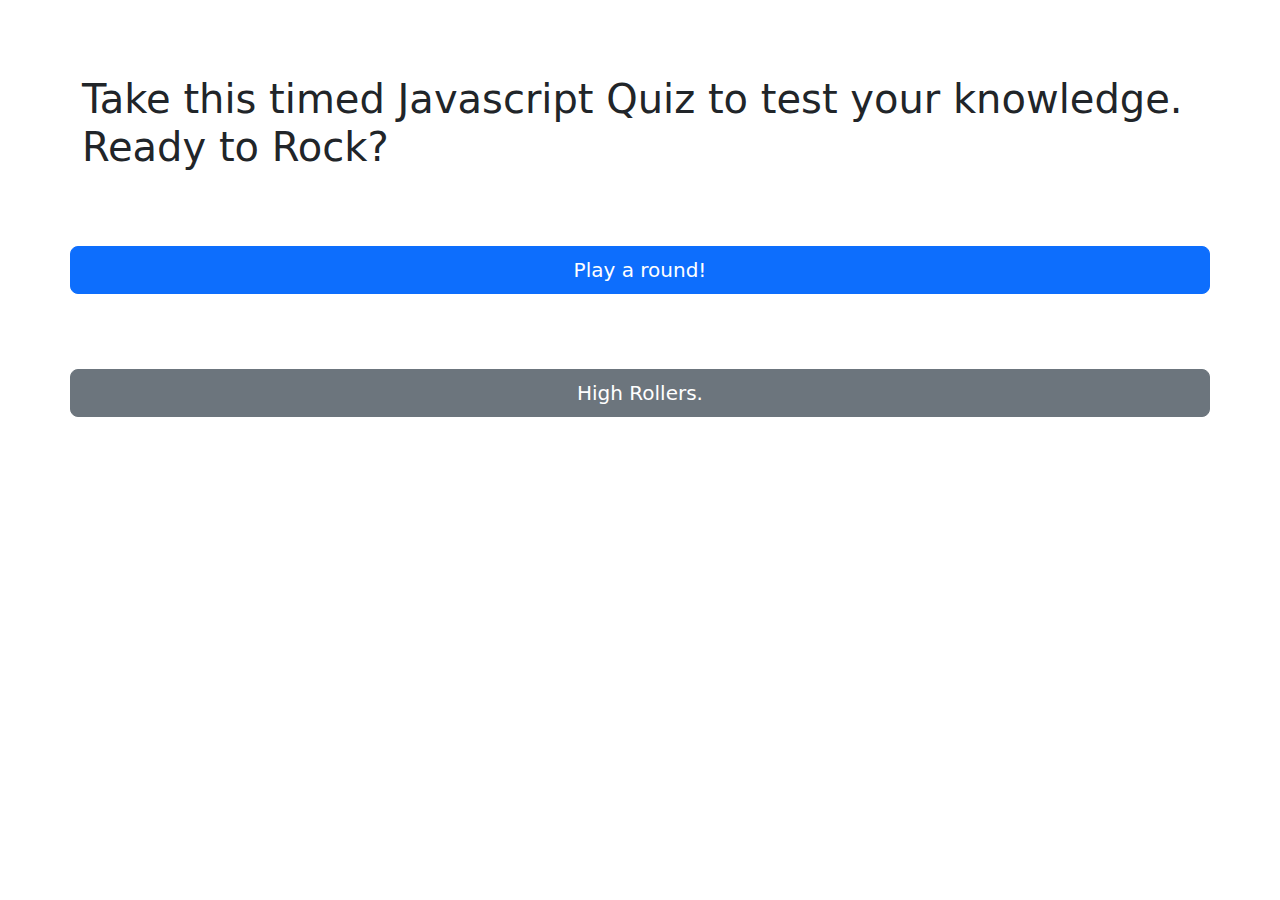
==== index.html @ 4fbb7c31 "push for final design" ====
<!DOCTYPE html>
<html lang="en">

<head>
    <title>Javascript Quiz</title>
    <meta charset="UTF-8" />
    <meta name="viewport" content="width=device-width,initial-scale=1" />
    <meta name="description" content="" />
    <link href="https://cdn.jsdelivr.net/npm/bootstrap@5.1.3/dist/css/bootstrap.min.css" rel="stylesheet"
        crossorigin="anonymous">
    <link rel="stylesheet" type="text/css" href="./assets/style.css" />
    <script src="./assets/script.js" defer></script>
</head>

<body>
    <div class="container ">
        <div id="home" class=" row flex-column flex-center">
            <h1 id="readyToRock" class="col">Take this
                timed Javascript Quiz to test your knowledge. Ready to Rock?</h1>
            <a id='start' href="game.html" class="btn col btn-primary btn-lg">Play a round!</a>
            <a id="highRollers" href="highscores.html" class="btn col btn-secondary btn-lg">High Rollers.</a>
        </div>
    </div>











    <script src="https://code.jquery.com/jquery-3.6.0.min.js" crossorigin="anonymous"></script>
    <script src="https://cdn.jsdelivr.net/npm/@popperjs/core@2.10.2/dist/umd/popper.min.js"
        crossorigin="anonymous"></script>
    <script src="https://cdn.jsdelivr.net/npm/bootstrap@5.1.3/dist/js/bootstrap.min.js"
        crossorigin="anonymous"></script>
</body>

</html>
---- assets/style.css ----
#highRollers,
#startQuizButton,
#readyToRock {
    margin-bottom: 75px;
    margin-top: 75px;;
    
}
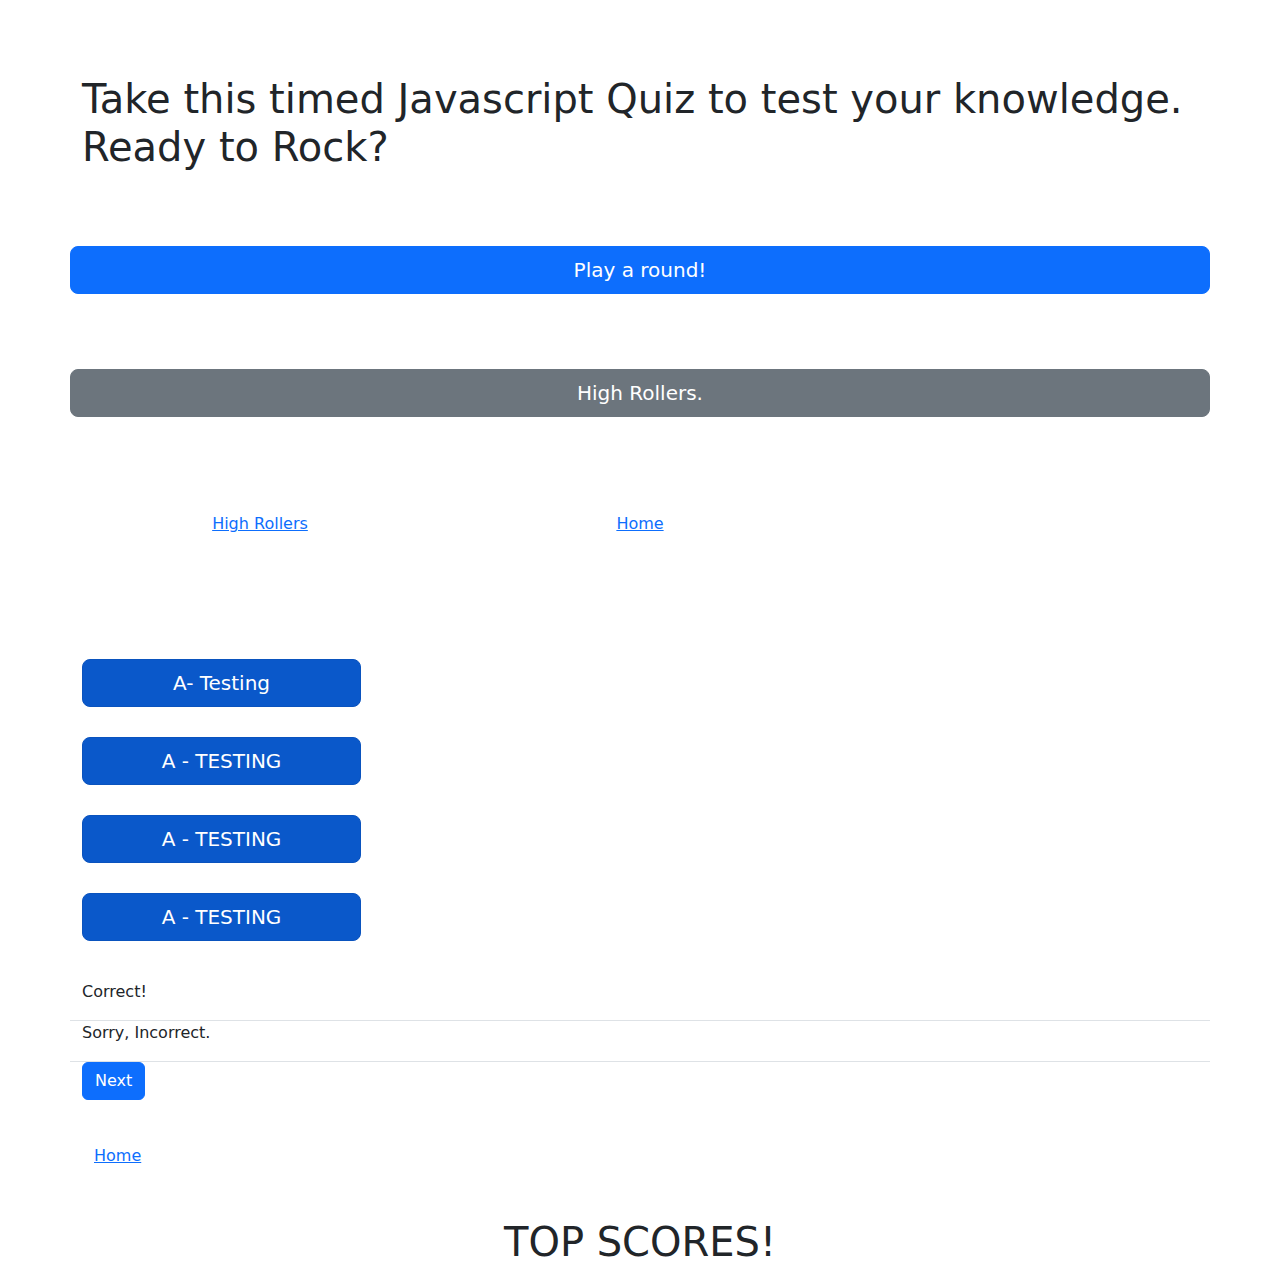
==== commit d0c46c19: "redid all code on single html page, updated script." ====
--- a/index.html
+++ b/index.html
@@ -13,30 +13,93 @@
 </head>
 
 <body>
-    <div class="container ">
+    <!-- Home Page Layout -->
+    <div class="container" id="home">
         <div id="home" class=" row flex-column flex-center">
             <h1 id="readyToRock" class="col">Take this
                 timed Javascript Quiz to test your knowledge. Ready to Rock?</h1>
-            <a id='start' href="game.html" class="btn col btn-primary btn-lg">Play a round!</a>
-            <a id="highRollers" href="highscores.html" class="btn col btn-secondary btn-lg">High Rollers.</a>
+            <a id='start' class="btn col btn-primary btn-lg">Play a round!</a>
+            <a id="highRollers" class="btn col btn-secondary btn-lg">High Rollers.</a>
         </div>
     </div>
+    <!-- End Home Page Layout -->
+
+    <!-- Header showing links to High Scores, home, and the timer -->
+    <header class="container">
+        <div class="row" id="headerLinks">
+            <div class="col" style="text-align: center; padding-top: 20px;">
+                <a href="highscores.html" id="highScoreGameLink">High Rollers</a>
+            </div>
+            <div class="col" style="text-align: center; padding-top: 20px;">
+                <a href="index.html" id="homeLink">Home</a>
+            </div>
+            <div class="col" style="text-align: center; padding-top: 20px;">
+                <span id="timer"></span>
+            </div>
+        </div>
+    </header>
+    <!-- End Header Section -->
+
+    <!-- Question and answer and incorrect/correct and next button section -->
+    <section class="container">
+        <div class="row">
+            <h1 class="col" style="text-align: center; padding-top: 100px;" id="c">
+            </h1>
+        </div>
+        <div class="row" id="multipleChoicePossibleAnswers">
+            <div>
+                <a class="btn btn-primary btn-lg active col-3" style="margin-top: 15px;     margin-bottom: 15px;"
+                    role=" button" aria-pressed="true" id="aAnswer">A- Testing</a>
+            </div>
+            <div>
+                <a class="btn btn-primary btn-lg active col-3" style="margin-top: 15px; margin-bottom: 15px;" role="
+                    button" aria-pressed="true" id="bAnswer">A - TESTING</a>
+            </div>
+            <div>
+                <a class="btn btn-primary btn-lg active col-3" style="margin-top: 15px; margin-bottom: 15px;"
+                    role=" button" aria-pressed="true" id="cAnswer">A - TESTING</a>
+            </div>
+            <div>
+                <a class="btn btn-primary btn-lg active col-3" style="margin-top: 15px; margin-bottom: 15px;"
+                    role=" button" aria-pressed="true" id="dAnswer">A - TESTING</a>
+            </div>
+        </div>
+
+        <artice class="container">
+            <div id="correctNotification" class="row border-bottom">
+                <p>Correct!</p>
+            </div>
+            <div id="incorrectNotification" class="row border-bottom">
+                <p>Sorry, Incorrect.</p>
+            </div>
+            <div>
+                <button id="nextButton" class="btn btn-primary">Next</button>
+            </div>
+        </artice>
+        <div id="topScoresPage">
+            <header>
+                <div class="container" style="padding-top: 20px;">
+                    <a href="./index.html">Home</a>
+                </div>
+            </header>
+            <section>
+                <h1 style="text-align: center; padding-top: 50px;">
+                    TOP SCORES!
+                </h1>
+                <div>
+                    <ol>
+
+                    </ol>
+                </div>
+            </section>
+        </div>
 
 
-
-
-
-
-
-
-
-
-
-    <script src="https://code.jquery.com/jquery-3.6.0.min.js" crossorigin="anonymous"></script>
-    <script src="https://cdn.jsdelivr.net/npm/@popperjs/core@2.10.2/dist/umd/popper.min.js"
-        crossorigin="anonymous"></script>
-    <script src="https://cdn.jsdelivr.net/npm/bootstrap@5.1.3/dist/js/bootstrap.min.js"
-        crossorigin="anonymous"></script>
+        <script src="https://code.jquery.com/jquery-3.6.0.min.js" crossorigin="anonymous"></script>
+        <script src="https://cdn.jsdelivr.net/npm/@popperjs/core@2.10.2/dist/umd/popper.min.js"
+            crossorigin="anonymous"></script>
+        <script src="https://cdn.jsdelivr.net/npm/bootstrap@5.1.3/dist/js/bootstrap.min.js"
+            crossorigin="anonymous"></script>
 </body>
 
 </html>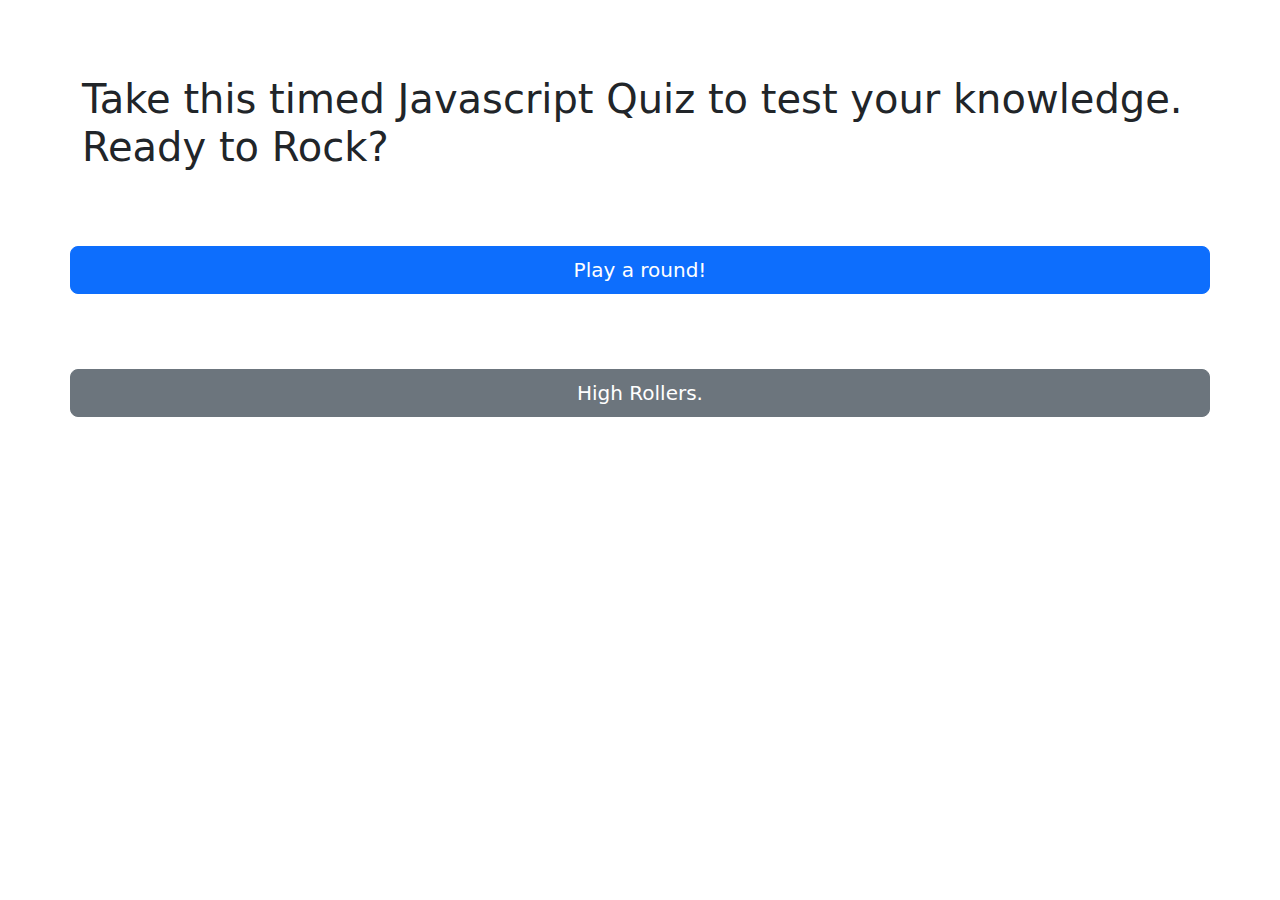
==== commit ccde0ed2: "end of day work" ====
--- a/index.html
+++ b/index.html
@@ -9,7 +9,6 @@
     <link href="https://cdn.jsdelivr.net/npm/bootstrap@5.1.3/dist/css/bootstrap.min.css" rel="stylesheet"
         crossorigin="anonymous">
     <link rel="stylesheet" type="text/css" href="./assets/style.css" />
-    <script src="./assets/script.js" defer></script>
 </head>
 
 <body>
@@ -42,26 +41,26 @@
 
     <!-- Question and answer and incorrect/correct and next button section -->
     <section class="container">
-        <div class="row">
-            <h1 class="col" style="text-align: center; padding-top: 100px;" id="c">
+        <div class="row" id="questionBox">
+            <h1 class="col" style="text-align: center; padding-top: 100px;">
             </h1>
         </div>
         <div class="row" id="multipleChoicePossibleAnswers">
             <div>
                 <a class="btn btn-primary btn-lg active col-3" style="margin-top: 15px;     margin-bottom: 15px;"
-                    role=" button" aria-pressed="true" id="aAnswer">A- Testing</a>
+                    role=" button" aria-pressed="true" id="aAnswer"></a>
             </div>
             <div>
                 <a class="btn btn-primary btn-lg active col-3" style="margin-top: 15px; margin-bottom: 15px;" role="
-                    button" aria-pressed="true" id="bAnswer">A - TESTING</a>
+                    button" aria-pressed="true" id="bAnswer"></a>
             </div>
             <div>
                 <a class="btn btn-primary btn-lg active col-3" style="margin-top: 15px; margin-bottom: 15px;"
-                    role=" button" aria-pressed="true" id="cAnswer">A - TESTING</a>
+                    role=" button" aria-pressed="true" id="cAnswer"></a>
             </div>
             <div>
                 <a class="btn btn-primary btn-lg active col-3" style="margin-top: 15px; margin-bottom: 15px;"
-                    role=" button" aria-pressed="true" id="dAnswer">A - TESTING</a>
+                    role=" button" aria-pressed="true" id="dAnswer"></a>
             </div>
         </div>
 
@@ -75,31 +74,13 @@
             <div>
                 <button id="nextButton" class="btn btn-primary">Next</button>
             </div>
-        </artice>
-        <div id="topScoresPage">
-            <header>
-                <div class="container" style="padding-top: 20px;">
-                    <a href="./index.html">Home</a>
-                </div>
-            </header>
-            <section>
-                <h1 style="text-align: center; padding-top: 50px;">
-                    TOP SCORES!
-                </h1>
-                <div>
-                    <ol>
 
-                    </ol>
-                </div>
-            </section>
-        </div>
-
-
-        <script src="https://code.jquery.com/jquery-3.6.0.min.js" crossorigin="anonymous"></script>
-        <script src="https://cdn.jsdelivr.net/npm/@popperjs/core@2.10.2/dist/umd/popper.min.js"
-            crossorigin="anonymous"></script>
-        <script src="https://cdn.jsdelivr.net/npm/bootstrap@5.1.3/dist/js/bootstrap.min.js"
-            crossorigin="anonymous"></script>
+            <script src="./assets/script.js"></script>
+            <script src="https://code.jquery.com/jquery-3.6.0.min.js" crossorigin="anonymous"></script>
+            <script src="https://cdn.jsdelivr.net/npm/@popperjs/core@2.10.2/dist/umd/popper.min.js"
+                crossorigin="anonymous"></script>
+            <script src="https://cdn.jsdelivr.net/npm/bootstrap@5.1.3/dist/js/bootstrap.min.js"
+                crossorigin="anonymous"></script>
 </body>
 
 </html>